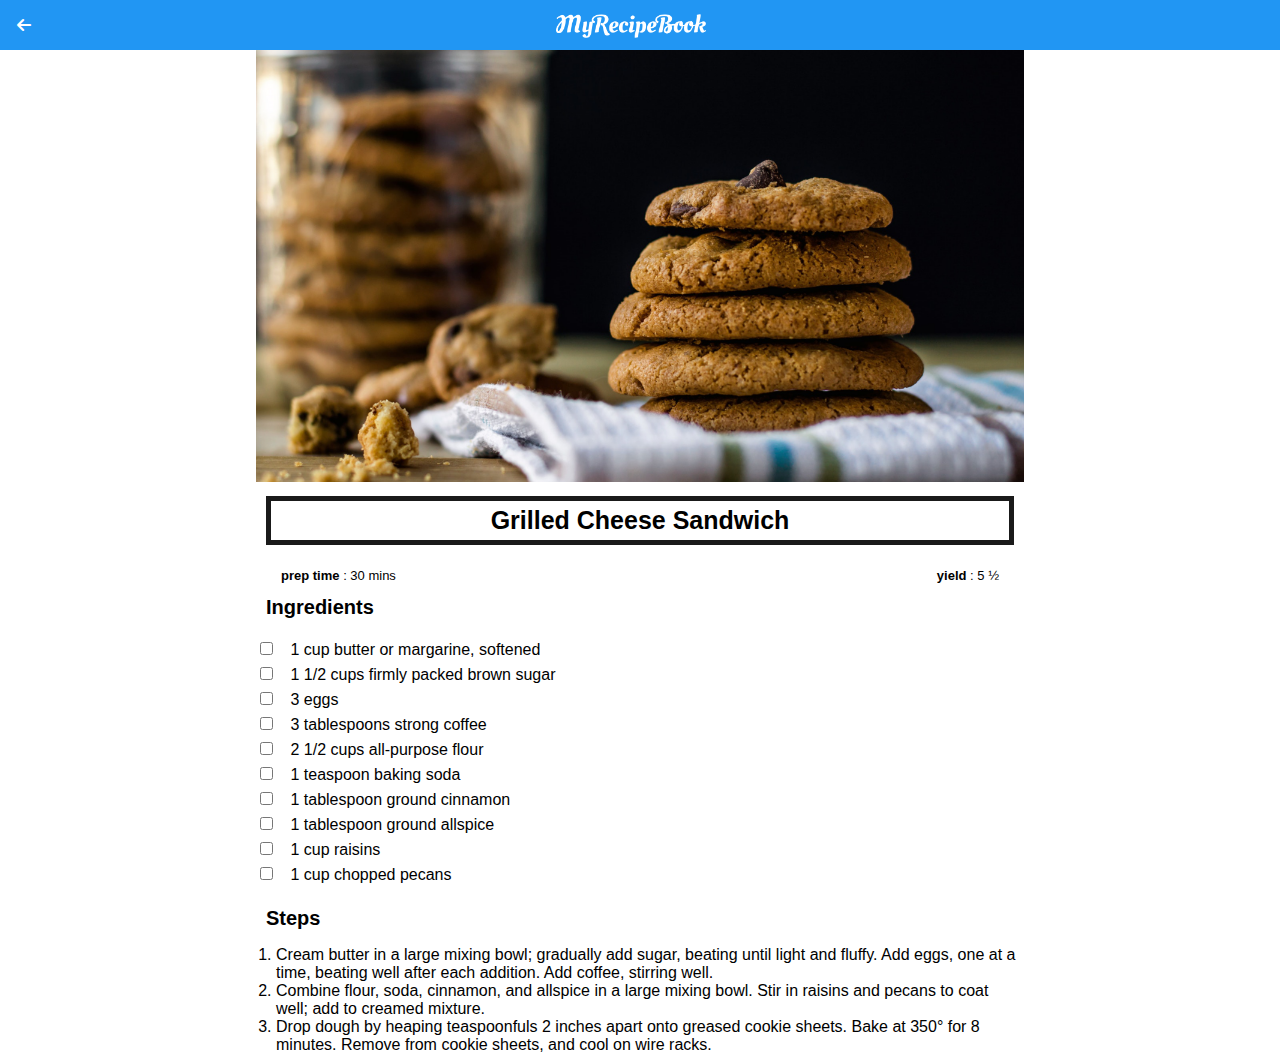
==== cookies.html @ 49f2c865 "Assessment 1 Submission" ====
<!DOCTYPE html>
<html>
    <head>
        <title> My Recipe Book | Meals | Cookies </title>
        <link rel="stylesheet" href="style.css"/>
        <link rel="stylesheet" href="fontAwesome/css/all.css"/>
    </head>
    
    <body class="body-recipes">

        <div class="header">
            <a href="index.html">
                <i class="fa-solid fa-arrow-left"></i>
            </a>

            <img src="images/logo-text.png">
            
        </div>
        <div id="recipe">

            <div class="recipe-details">
                <img src="images/cookies.png">

                <h1>Grilled Cheese Sandwich</h1>
                <div class="recipe-details-info">
                <p><B>prep time</B> : 30 mins </p>
                <p style="float:right"><B>yield</B> : 5 ½  </p>
            </div>

            <div  class="recipe-details-ingredients">
                <h2>Ingredients</h2>
                <br>
                <input id="check-01" type="checkbox">
                <label for="check-01">1 cup butter or margarine, softened</label>
                <br>
                <input id="check-02" type="checkbox">
                <label for="check-02"> 1 1/2 cups firmly packed brown sugar </label>
                <br>
                <input id="check-03" type="checkbox">
                <label for="check-03">3 eggs </label>
                <br>
                <input id="check-04" type="checkbox">
                <label for="check-04"> 3 tablespoons strong coffee </label>
                <br>
                <input id="check-05" type="checkbox">
                <label for="check-05">2 1/2 cups all-purpose flour</label>
                <br>
                <input id="check-06" type="checkbox">
                <label for="check-06">1 teaspoon baking soda</label>
                <br>
                <input id="check-07" type="checkbox">
                <label for="check-07">1 tablespoon ground cinnamon</label>
                <br>
                <input id="check-08" type="checkbox">
                <label for="check-08">1 tablespoon ground allspice</label>
                <br>
                <input id="check-09" type="checkbox">
                <label for="check-09">1 cup raisins</label>
                <br>
                <input id="check-10" type="checkbox">
                <label for="check-10">1 cup chopped pecans</label>

            </div>

            <div class="recipe-details-steps">
                <h2>Steps</h2>

                <ol>
                   <li>Cream butter in a large mixing bowl; gradually add sugar, beating until light and fluffy. Add eggs, one at a time, beating well after each addition. Add coffee, stirring well.</li>
                   <li>Combine flour, soda, cinnamon, and allspice in a large mixing bowl. Stir in raisins and pecans to coat well; add to creamed mixture.</li>
                   <li>Drop dough by heaping teaspoonfuls 2 inches apart onto greased cookie sheets. Bake at 350° for 8 minutes. Remove from cookie sheets, and cool on wire racks.</li>
                </ol>

            </div>

            </div>
        </div>
         
    </body>
</html>
---- style.css ----
html{
    height: 100%;
}

body{
    font-family: sans-serif;

    margin: 0;
    padding: 0;

    height: 100%;
}

.body-home {
    background-image: url('images/background-01-port.png');
    background-position: center;
    background-attachment: fixed;
    background-repeat: no-repeat;
    background-size: cover;

}

.body-meals {
    background-image: url('images/background-02-port.png');
    background-position: center;
    background-attachment: fixed;
    background-repeat: no-repeat;

}

/*========= HEADER =========*/

.header {
    background-color: #2196f3;

    width: 100%;
    height: 50px;
    top: 0%;

    position: fixed;
    overflow: hidden;

    text-align: center;
}

.header i {
    float: left;
    padding: 17px 0 0 17px;
    color: #ffffff;
}

.header img {
    width: 150px;
    padding-top: 14px;
    padding-right: 50px;

}

/*========= HOME-PAGE =========*/

#home-logo-img {
    width: 50px;
    display: block;
    margin: auto;
    padding-top: 25px 10px 10px 10px;
}

#home-logo-text {
    width: auto;
    display: block;
    margin: auto;
    padding: 25px;
}

/********* HOME PAGE MENU ********/

.home-menu-item {
    text-decoration: none;
    text-transform:uppercase;

    color : white;
    font-size: 25px;
    font-weight: bold;
    text-align: center;
    border: 5px solid white;

    display: block;
    margin: auto;
    margin-bottom: 10px;
    width: 80%;
}

/********* MEALS PAGE ********/

#meals {
    padding-top: 50px;
}

/********* MEALS PAGE MENU ********/

.meals-list a {
    text-decoration: none;

}

.meals-list-item {
    border: 5px solid #1a1a1a;
    margin: 10px;
}

.meals-list-item h1 {
    font-weight: bold;
    font-size: 20px;
    color: #1a1a1a;
    padding-left: 10px;
}

.meals-list-item i {
    float: right;
    color: #1a1a1a;
    padding-right: 20px;
}

.meals-list-item p {
    font-size: 15px;
    font-style: italic;
    color: #4d4d4d;
    margin-top: -7px;
    padding-left: 10px; 
}

/********* RECIPE PAGE  ********/

#recipe {
    padding-top: 50px;
}

/********* RECIPE DETAILS ********/

.recipe-details img {
    width: 100%;
}

.recipe-details h1 {
    font-size: 25px;
    text-align: center;
    border: 5px solid #1a1a1a;
    margin: 10px;
    padding: 5px;
}

.recipe-details h2{
    font-size: 20px;
    text-align: left;
    margin: 0;
    margin-left: 10px;
}

.recipe-details-info {
    margin-left: 25px;
    margin-right: 25px;
}

.recipe-details-info p {
    font-size: 13px;
    display: inline-block;

}

.recipe-details-ingredients label {
    line-height: 25px;
    margin-left: 10px;
}

.recipe-details-steps {
    padding-top: 20px;

}

.recipe-details-steps ol {
    padding-left: 20px;
}

/*======== RESPONSIVE LAYOUT ========*/

@media only screen and (min-width: 600px) {
    #meals{
        width: 80%;
        margin: auto;
    }

    #recipe {
        width: 80%;
        margin: auto;

    }
}

@media only screen and (min-width: 1000px ) {
    #meals{
        width: 60%;
        margin: auto;
    }

    #recipe {
    width: 60%;
    margin: auto;
    }

}

@media only screen and (min-width: 1500px ) {
    #meals{
        width: 40%;
        margin: auto;
    }

    #recipe {
    width: 40%;
    margin: auto;
    }

}

@media only screen and (min-width: 720px ) {
    .body-home {
        background-image: url('images/background-01-land.png');
    }

    .body-meals {
        background-image: url('images/background-02-land.png');
    }
}
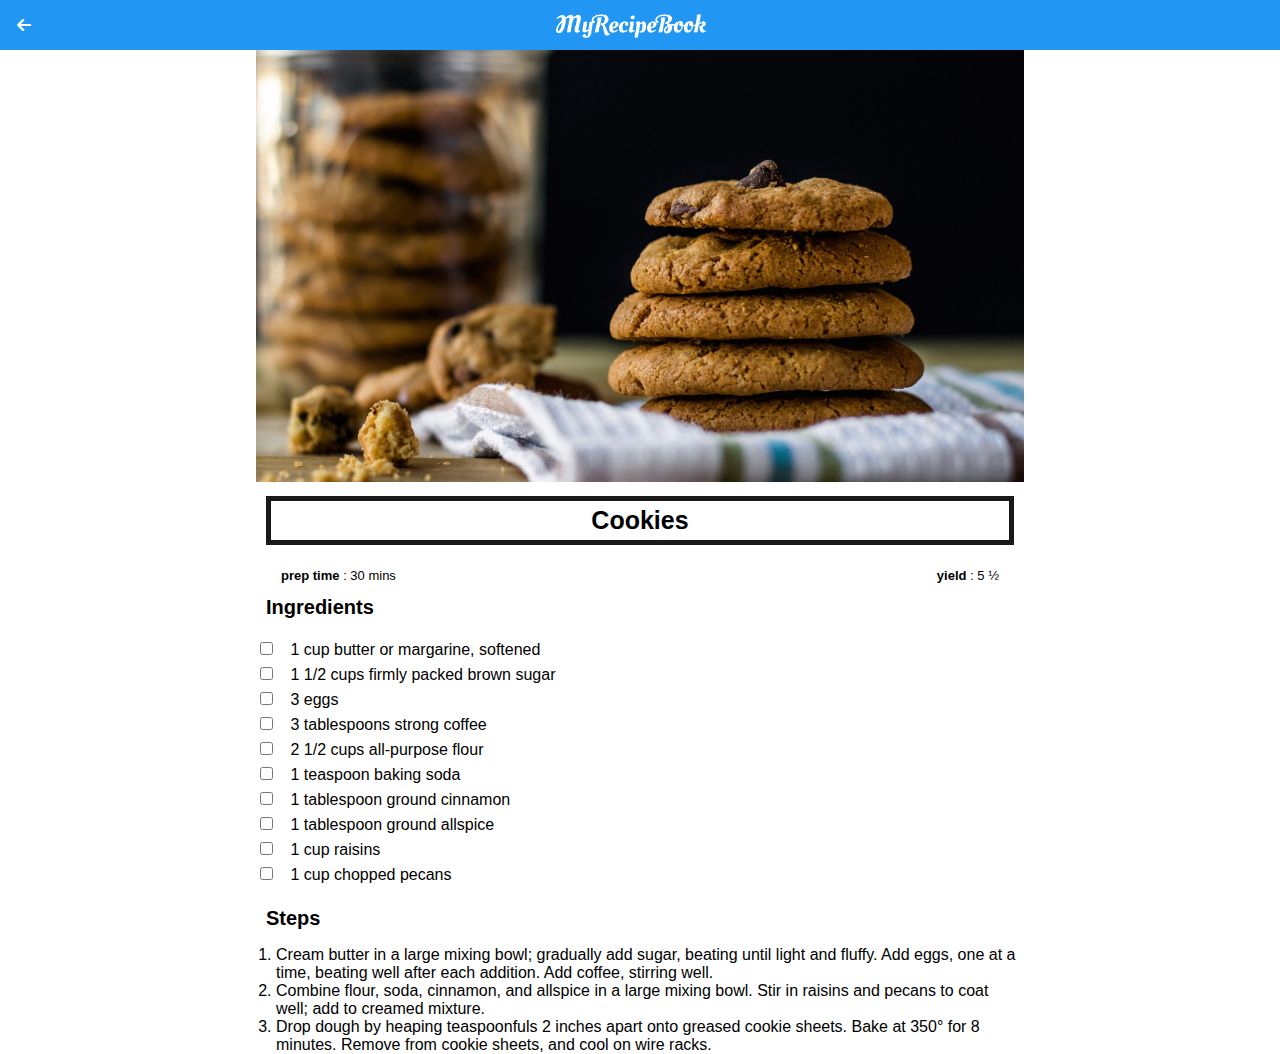
==== commit 7a1df55c: "updated submission" ====
--- a/cookies.html
+++ b/cookies.html
@@ -21,7 +21,7 @@
             <div class="recipe-details">
                 <img src="images/cookies.png">
 
-                <h1>Grilled Cheese Sandwich</h1>
+                <h1>Cookies</h1>
                 <div class="recipe-details-info">
                 <p><B>prep time</B> : 30 mins </p>
                 <p style="float:right"><B>yield</B> : 5 ½  </p>
